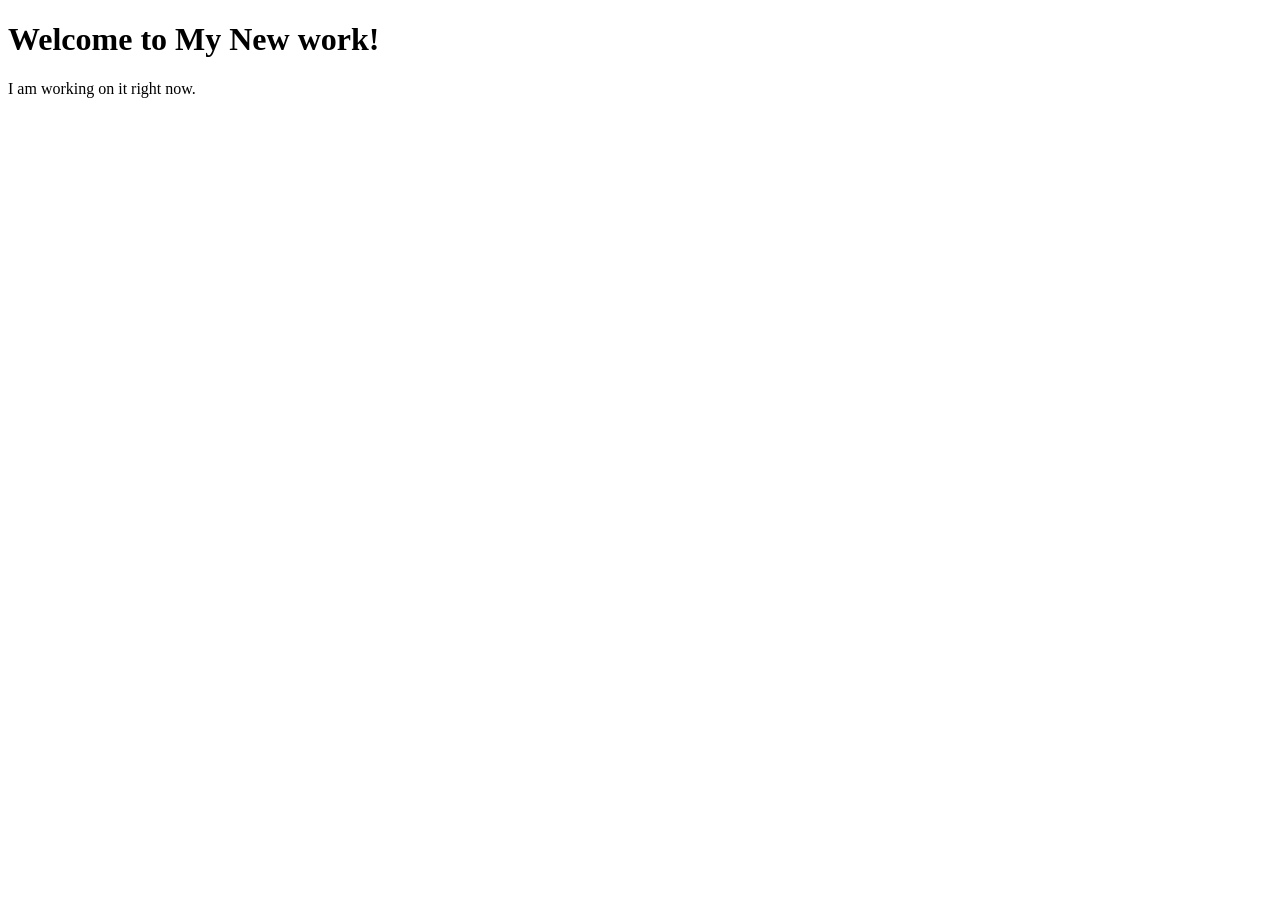
==== index.html @ 7fc8d72e "first commit" ====
<!DOCTYPE html>
<html lang="en">
<head>
    <meta charset="UTF-8">
    <meta name="viewport" content="width=device-width, initial-scale=1.0">
    <title>My New Project</title>
</head>
<body>
    <h1>Welcome to My New work!</h1>
    <p>I am working on it right now.</p>
</body>
</html>
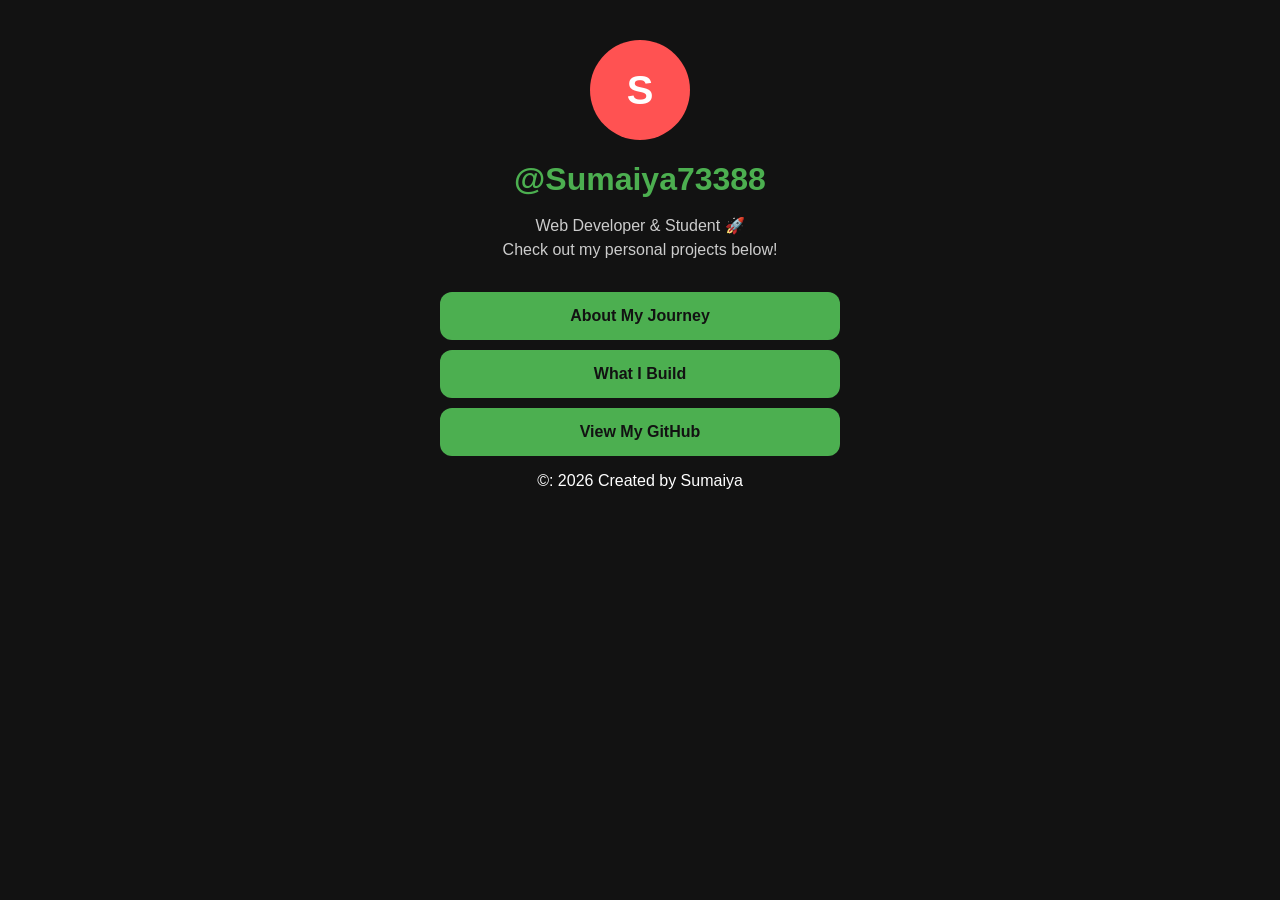
==== commit 9ef308fb: "Updated index.html with new dashboard and added multi-pages" ====
--- a/index.html
+++ b/index.html
@@ -3,10 +3,23 @@
 <head>
     <meta charset="UTF-8">
     <meta name="viewport" content="width=device-width, initial-scale=1.0">
-    <title>My New Project</title>
+    <title>Sumaiya | Home</title>
+    <link rel="stylesheet" href="style.css">
 </head>
 <body>
-    <h1>Welcome to My New work!</h1>
-    <p>I am working on it right now.</p>
+    <div class="linktree-container">
+        <div class="profile-circle"><span>S</span></div>
+        <h1 class="username">@Sumaiya73388</h1>
+        <p class="bio">Web Developer & Student 🚀 <br> Check out my personal projects below!</p>
+
+        <div class="links-wrapper">
+            <a href="about.html" class="link-btn">About My Journey</a>
+            <a href="services.html" class="link-btn">What I Build</a>
+            <a href="https://github.com/Sumaiya73388" class="link-btn">View My GitHub</a>
+        </div>
+        <footer>
+            <p>&copy: 2026 Created by Sumaiya</p>
+        </footer>
+    </div>
 </body>
 </html>
--- a/style.css
+++ b/style.css
@@ -0,0 +1,53 @@
+body {
+    background-color: #121212;
+    color: white;
+    font-family: 'Segoe UI' , sans-serif ;
+    display: flex;
+    justify-content: center;
+    padding: 40px 20px;
+    margin: 0;
+}
+
+.linktree-container { text-align: center; width: 100%; max-width: 400px;}
+
+.profile-circle {
+    width: 100px; height: 100px;
+    background: #ff5252;
+    border-radius: 50%;
+    margin: 0 auto 20px;
+    display: flex;
+    align-items: center; justify-content: center;
+    font-size: 40px; font-weight: bold;
+}
+
+.username {color: #4CAF50; margin-bottom: 10px;}
+.bio { color: #ccc; margin-bottom: 30px; line-height: 1.5;}
+
+.link-btn {
+    display: block;
+    background: #4CAF50;
+    color: #121212;
+    text-decoration: none;
+    padding: 15px;
+    margin: 10px 0;
+    border-radius: 12px;
+    font-weight: bold;
+}
+
+.secondary {
+    background-color: transparent;
+    border: 2px  solid #4CAF50;
+    color: #4CAF50;
+}
+
+.service-card {
+    background-color: #1e1e1e;
+    padding: 20px;
+    border-radius: 12px;
+    margin-bottom: 15px;
+    text-align: left;
+    border-left: 5px solid #4CAF50;
+}
+
+.service-card h3 { color: #4CAF50; margin-bottom: 5px;}
+.service-card p { font-size: 14px; color: #bbb;}
